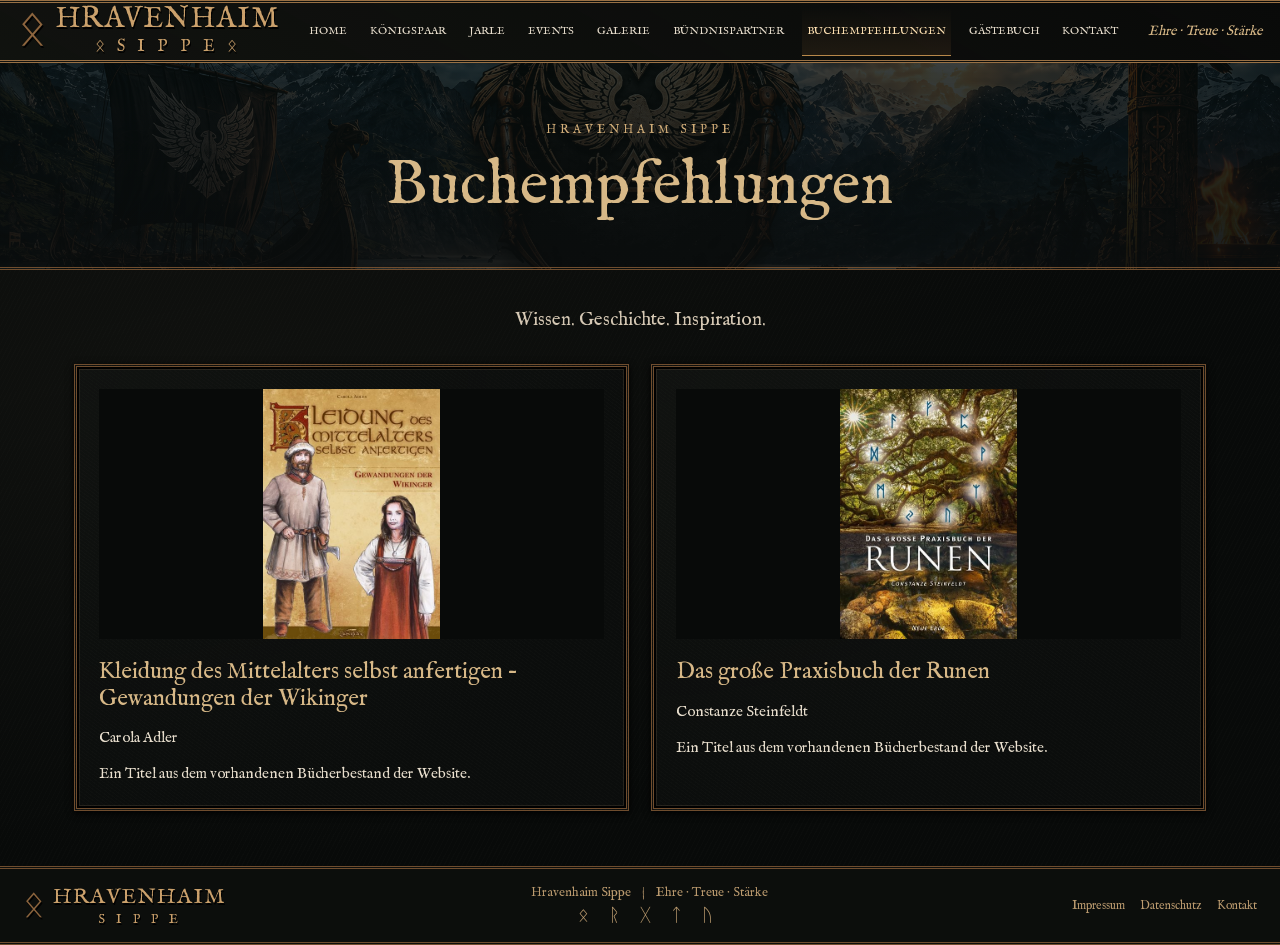
==== buchempfehlungen.html @ 6b53bd31 "Inhaltsseiten und gemeinsamen Veranstaltungskalender vervollständigen" ====
<!doctype html><html lang="de"><head><meta charset="utf-8"><meta name="viewport" content="width=device-width,initial-scale=1"><meta name="description" content="Hravenhaim Sippe – Ehre, Treue, Stärke. Gemeinschaft im Zeichen nordischer Kultur."><title>Buchempfehlungen · Hravenhaim Sippe</title><link rel="stylesheet" href="css/main.css"><script src="js/main.js" defer></script></head><body><a class="skip" href="#inhalt">Zum Inhalt</a><header class="topbar"><a class="brand" href="index.html" aria-label="Hravenhaim Sippe – Startseite"><span class="brand-rune" aria-hidden="true">ᛟ</span><span>HRAVENHAIM<small>ᛟ S I P P E ᛟ</small></span></a><button class="menuBtn" aria-label="Menü öffnen" aria-controls="hauptmenue" aria-expanded="false">☰</button><nav id="hauptmenue" class="menu" aria-label="Hauptnavigation"><a href="index.html">Home</a><a href="koenigspaar.html">Königspaar</a><a href="jarle.html">Jarle</a><a href="events.html">Events</a><a href="galerie.html">Galerie</a><a href="buendnispartner.html">Bündnispartner</a><a href="buchempfehlungen.html">Buchempfehlungen</a><a href="gaestebuch.php">Gästebuch</a><a href="kontakt.php">Kontakt</a></nav><span class="motto">Ehre · Treue · Stärke</span></header><main id="inhalt"><div class="page-heading"><span class="eyebrow">HRAVENHAIM SIPPE</span><h1>Buchempfehlungen</h1></div><div class="page-content"><p class="intro">Wissen. Geschichte. Inspiration.</p><div class="content-grid two"><article class="panel content-card"><img src="images/kleidung-des-mittelalters-selbst-anfertigen-gewandungen-der-wikinger-taschenbuch-carola-adler.jpeg" alt="Kleidung des Mittelalters selbst anfertigen – Gewandungen der Wikinger" loading="lazy"><h2>Kleidung des Mittelalters selbst anfertigen – Gewandungen der Wikinger</h2><p>Carola Adler</p><p>Ein Titel aus dem vorhandenen Bücherbestand der Website.</p></article><article class="panel content-card"><img src="images/das-grosse-praxisbuch-der-runen-taschenbuch-constanze-steinfeldt.jpeg" alt="Das große Praxisbuch der Runen" loading="lazy"><h2>Das große Praxisbuch der Runen</h2><p>Constanze Steinfeldt</p><p>Ein Titel aus dem vorhandenen Bücherbestand der Website.</p></article></div></div></main><footer><a class="brand" href="index.html"><span class="brand-rune" aria-hidden="true">ᛟ</span><span>HRAVENHAIM<small>S I P P E</small></span></a><div>Hravenhaim Sippe <span class="sep">|</span> Ehre · Treue · Stärke<small class="runes" aria-hidden="true">ᛟ ᚱ ᚷ ᛏ ᚢ</small></div><div class="legal"><a href="impressum.html">Impressum</a><a href="datenschutz.html">Datenschutz</a><a href="kontakt.php">Kontakt</a></div></footer><dialog id="image-modal" aria-label="Bildansicht"><button class="close" aria-label="Bildansicht schließen">×</button><button class="previous" aria-label="Vorheriges Bild">‹</button><figure><img src="images/Hrav.png" alt=""><figcaption></figcaption></figure><button class="next" aria-label="Nächstes Bild">›</button></dialog></body></html>
---- css/main.css ----
@font-face{font-family:Hraven;src:url('../fonts/im-fell-english.ttf') format('truetype');font-display:swap}
:root{--black:#090b0b;--panel:#101110;--bronze:#987044;--gold:#d7b887;--text:#e9dfce;--muted:#c7bbab;--line:#6f4d2e;--serif:Hraven,Georgia,'Times New Roman',serif;color-scheme:dark}
*{box-sizing:border-box}html{scroll-behavior:smooth}body{margin:0;background:radial-gradient(ellipse at 15% 40%,#25241e45,transparent 60%),repeating-linear-gradient(117deg,#14161433 0 1px,transparent 1px 4px),#080a09;color:var(--text);font:15px/1.5 var(--serif)}a{color:inherit;text-decoration:none}a:hover{color:#f5ce92}button,input,textarea{font:inherit}button,a,input,textarea{ -webkit-tap-highlight-color:transparent}button{cursor:pointer}img{max-width:100%;display:block}h1,h2,h3,p,figure,blockquote{margin:0}h1,h2,h3{font-weight:400;line-height:1.15}h2{font-size:23px}h3{font-size:21px}p+p{margin-top:12px}a:focus-visible,button:focus-visible,input:focus-visible,textarea:focus-visible{outline:2px solid #f4c584;outline-offset:4px}.sr-only,.skip:not(:focus){position:absolute;width:1px;height:1px;padding:0;overflow:hidden;clip-path:inset(50%);white-space:nowrap}.skip:focus{position:fixed;top:10px;left:10px;background:#fff;color:#000;padding:12px;z-index:1000}
.topbar{height:63px;display:flex;align-items:center;gap:20px;padding:4px 18px;border-block:3px double var(--bronze);background:linear-gradient(30deg,#17191488,transparent),#090a09;position:relative;z-index:30}.brand{display:flex;align-items:center;gap:7px;color:#cba16c;flex-shrink:0;font-size:29px;line-height:.85;text-shadow:1px 2px #000;letter-spacing:1px}.brand small{display:block;text-align:center;font-size:17px;margin-top:7px;letter-spacing:4px}.brand-rune{font-size:48px;color:#8d653e}.menu{display:flex;align-items:stretch;justify-content:space-around;gap:4px;flex:1;height:100%}.menu a{font-family:var(--serif);font-size:11px;text-transform:uppercase;display:flex;align-items:center;white-space:nowrap;padding:0 5px}.menu a:hover,.menu a.active{background:linear-gradient(0deg,#74512b30,transparent);color:#ffe2b3;box-shadow:inset 0 -1px #b8884a}.motto{white-space:nowrap;font-style:italic;font-size:14px;color:var(--gold)}.menuBtn{display:none;background:none;border:1px solid var(--bronze);color:var(--gold);padding:5px 10px;font-size:24px}
.hero{height:336px;position:relative;background:url('../images/design/hero.png') center center/cover no-repeat,#19272b;border-bottom:3px double var(--bronze);overflow:hidden}.hero-name{position:absolute;left:34.8%;width:31%;top:53%;text-align:center;color:#e1c399;text-shadow:0 3px 2px #000,2px 0 #4e321e,-2px 0 #4e321e}.hero-name h1{font-size:clamp(31px,4.1vw,60px);line-height:.97;letter-spacing:1px}.hero-name small{display:block;font-size:.67em;letter-spacing:.24em;padding-left:.24em;margin-top:8px}.hero-name>span{font-size:24px;line-height:1.2}.hero-quote{position:absolute;top:47%;right:19.4%;text-align:center;color:#f0d6af;font-size:24px;line-height:1.16;text-shadow:0 2px 4px #000}
.home-content{max-width:1440px;margin:auto;padding:8px 21px}.panel{position:relative;border:3px double var(--line);background:radial-gradient(ellipse at top left,#35382d20,transparent 75%),repeating-linear-gradient(36deg,#77776a06 0 1px,transparent 1px 3px),#0b0d0c;box-shadow:inset 0 0 0 2px #000,0 2px 7px #000}.panel:after{content:'';pointer-events:none;position:absolute;inset:2px;border:1px solid #c2a17825}.features{display:grid;grid-template-columns:1.1fr 1fr .95fr .87fr 1.1fr;gap:11px}.feature{height:228px;display:flex;flex-direction:column;overflow:hidden;text-align:center;transition:border-color .2s}.feature:hover{border-color:#dfb06e}.art{display:block;width:100%;height:100%;overflow:hidden}.feature>.art{height:155px;flex-shrink:0}.feature>div{padding:5px 3px 0;background:linear-gradient(#0c0c0ba6,#0c0c0b);margin-top:-2px;position:relative;flex:1}.feature h2{text-transform:uppercase;font-size:23px;white-space:nowrap}.feature p{font-size:13px;line-height:1.3;margin-top:2px}.chevron{color:var(--gold);line-height:1.05;font-size:23px;display:block}.overview{display:grid;grid-template-columns:1.05fr 1.03fr .76fr;gap:10px;margin-top:17px;padding:0 13px;position:relative}.overview:before,.overview:after{content:'◇\Aᛟ\A◇\Aᛟ\A◇';white-space:pre;position:absolute;top:0;bottom:0;color:#755031;width:12px;font-size:26px;line-height:2;text-align:center;overflow:hidden}.overview:before{left:-7px}.overview:after{right:-7px}.about{padding:15px 26px}.about h2{font-size:22px;margin-bottom:14px;border-bottom:1px solid #73512b66;padding-bottom:8px;white-space:nowrap}.symbol{font-size:29px;display:inline-block;color:var(--gold);vertical-align:middle;line-height:1;margin-right:8px}.about p{font-size:14px;line-height:1.35}.btn{display:inline-flex;align-items:center;justify-content:center;gap:10px;padding:7px 15px;background:linear-gradient(#1e211d,#090b0a);border:1px solid #b1824c;box-shadow:inset 0 0 0 3px #070908,inset 0 0 0 4px #6d502f66;color:#eee0c5;font-size:13px;text-align:center;min-height:34px}.btn:hover{background:#2d281d;color:#ffe0af;border-color:#e7b875}.btn span{font-size:22px;line-height:12px}.about .btn{margin-top:18px}.parchment{color:#21190f;background:radial-gradient(ellipse at 50% 45%,#f6e6c4,#d2b281 87%,#a77e49);box-shadow:inset 0 0 20px #70472080}.parchment a:hover{color:#6f3910}.parchment .symbol{color:#63421f}.overview>.parchment{padding:15px 18px}.panel-heading{display:flex;align-items:center;justify-content:space-between;gap:6px;border-bottom:1px solid #87654255;padding-bottom:9px}.panel-heading h2{font-size:23px;white-space:nowrap}.panel-heading>a{font-size:11px;text-decoration:underline;white-space:nowrap}.event-row{display:grid;grid-template-columns:44px 1fr;gap:14px;padding:10px 0;border-bottom:1px solid #86633855;align-items:start}.event-row:last-child{border:0}.datebox{border:1px solid #8d6333;border-radius:3px;text-align:center;background:linear-gradient(100deg,#997140,#d4b47d,#a7804a);font-size:12px;line-height:1.1;padding:3px}.datebox strong{display:block;font-size:23px;font-weight:400;line-height:1}.datebox span{display:block}.event-row h3{font-size:16px;font-weight:600}.event-row p,.event-row a{font-size:12px;line-height:1.25}.event-row a{text-decoration:underline}.quote-panel{overflow:hidden;min-height:270px}.quote-panel>.art{position:absolute;inset:0;height:100%;filter:brightness(.78)}.quote-panel blockquote{position:absolute;left:0;right:0;top:38%;text-align:center;font-size:18px;line-height:1.2;text-shadow:0 2px 5px #000;background:linear-gradient(transparent,#05070688,transparent);padding:10px 0}.knot{position:absolute;bottom:0;width:100%;height:43px;background:#0a0c0bed;border-top:1px solid #80603d;color:#a77b46;text-align:center;font-size:26px;letter-spacing:5px}
.small-panels{display:grid;grid-template-columns:1.1fr 1fr 1fr 1fr 1fr;gap:12px;margin-top:12px}.small-panels>.panel{padding:16px 12px 12px;display:flex;flex-direction:column;align-items:stretch;min-height:260px}.small-panels h2{font-size:17px;white-space:nowrap}.small-panels h2 .symbol{font-size:27px;margin-right:7px}.small-panels>.panel>p{font-size:12px;text-align:center;margin-top:4px}.small-panels .btn{align-self:center;margin-top:auto;width:max-content;max-width:100%}.mini-gallery{display:grid;grid-template-columns:repeat(3,1fr);gap:4px;margin:15px 0 8px}.mini-gallery .art{aspect-ratio:1;border:1px solid var(--line)}.mini-art{height:113px;margin:21px 0 16px;display:flex;align-items:center}.mini-art .art{height:auto;max-height:115px}.guest-preview{padding:13px;margin:16px 10px 12px;font-size:14px;line-height:1.3}.guest-preview small{display:block;font-size:9px;opacity:.8;margin-top:7px}.home-contact form{gap:5px;margin-top:12px}.home-contact input,.home-contact textarea{padding:3px 7px;font-size:12px}.home-contact textarea{min-height:59px}.home-contact .consent{font-size:10px}.home-contact .btn{width:100%;font-size:12px}.form-status:empty{display:none}.form-status{font-size:13px;margin-top:8px}.form-status.error{color:#f3b9a1}.form-status.success{color:#c8e1b2}
footer{border-block:3px double var(--line);padding:14px 23px 12px;display:flex;align-items:center;justify-content:space-between;gap:25px;color:#bc9b6f;font-size:13px;margin-top:0;min-height:76px;background:#0c0e0c}footer .brand{font-size:22px}footer .brand small{font-size:13px}footer .brand-rune{font-size:36px}footer>div{text-align:center}.runes{display:block;letter-spacing:8px;font-size:18px}.sep{padding:0 8px}.legal{display:flex;gap:15px;font-size:12px}
.page-heading{text-align:center;padding:55px 20px 45px;background:linear-gradient(#070d0ccc,#0a0d0def),url('../images/design/hero.png') center/cover;border-bottom:3px double var(--line)}.page-heading h1{font-size:clamp(34px,5vw,62px);color:var(--gold);margin-top:10px}.eyebrow{font-size:12px;letter-spacing:4px;color:#d2ae79}.page-content{max-width:1180px;padding:36px 24px 55px;margin:auto;min-height:55vh}.page-content>.intro{max-width:720px;margin:0 auto 30px;text-align:center;font-size:19px;color:#d5c8b4}.content-grid{display:grid;grid-template-columns:repeat(3,minmax(0,1fr));gap:22px}.content-grid.two{grid-template-columns:repeat(2,minmax(0,1fr))}.content-card{padding:22px}.content-card h2{color:var(--gold);margin-bottom:14px}.content-card h3{margin:16px 0 8px;color:var(--gold)}.content-card>img{width:100%;height:250px;object-fit:contain;background:#080a09;margin-bottom:20px}.content-card>.art{height:230px;margin-bottom:20px}.content-card p{line-height:1.6}.content-card .btn{margin-top:20px}.narrow{max-width:760px;margin:auto}.notice{border:1px solid #b98c4f;padding:14px 18px;margin:0 0 20px;background:#242115}.notice.error{border-color:#bf775b;background:#361d15}.notice.success{border-color:#91a768;background:#222d1b}.notice a{text-decoration:underline}.gallery-grid{display:grid;grid-template-columns:repeat(3,minmax(0,1fr));gap:16px}.gallery-grid button{width:100%;padding:5px;border:1px solid var(--bronze);background:#10120f;color:var(--text)}.gallery-grid img{height:250px;width:100%;object-fit:cover}.gallery-grid span{display:block;padding:10px}.gallery-grid button:hover{border-color:#eac693}.partner-image{object-fit:contain!important}.calendar-toolbar{display:flex;justify-content:space-between;align-items:center;gap:12px;margin-bottom:18px}.calendar-toolbar h2{text-align:center;font-size:25px}.calendar-grid{display:grid;grid-template-columns:repeat(7,minmax(0,1fr));gap:4px}.calendar-grid>span{text-align:center;color:var(--gold);padding:5px}.calendar-day{min-height:65px;background:#151914;border:1px solid #423927;color:var(--text);text-align:left;padding:7px}.calendar-day:disabled{opacity:.25;cursor:default}.calendar-day.has-event{border-color:var(--gold);background:#44331d}.calendar-day.selected{outline:2px solid #e9c28c;outline-offset:-3px}.calendar-day.today{color:#f8cf7e}.calendar-day small{display:block;font-size:11px;line-height:1.15;margin-top:3px}.calendar-detail{min-height:70px;margin-top:18px}.event-detail{scroll-margin-top:20px}.event-detail time{color:var(--gold)}.event-detail+.event-detail{margin-top:18px}
form{display:grid;gap:14px}form label:not(.consent){display:grid;gap:5px}input,textarea{width:100%;padding:10px 12px;border:1px solid #635846;background:#090c0a;color:var(--text);border-radius:0}textarea{resize:vertical;min-height:135px}.consent{display:flex;align-items:flex-start;gap:7px;font-size:13px;line-height:1.35}.consent input{width:auto;margin:3px 0 0;flex-shrink:0}.consent a{text-decoration:underline}.honeypot{position:absolute;left:-10000px;width:1px;height:1px;overflow:hidden}.guest-entry{padding:18px 20px;margin-bottom:16px;border-left:3px solid var(--bronze);background:#131711}.guest-entry h2{font-size:21px;color:var(--gold)}.guest-entry time{font-size:12px;color:var(--muted)}.guest-entry p{margin-top:10px;white-space:pre-wrap;overflow-wrap:anywhere}dialog{padding:35px 55px;border:1px solid var(--bronze);background:#0c100e;color:var(--text);max-width:95vw;max-height:94vh;width:1000px}dialog::backdrop{background:#000d}dialog figure img{max-height:74vh;width:100%;object-fit:contain}dialog figcaption{text-align:center;padding-top:12px}.close,.previous,.next{position:absolute;background:#101710cc;border:1px solid var(--bronze);color:#fff;font-size:28px;min-width:35px;min-height:35px}.close{right:8px;top:5px}.previous{left:7px;top:45%}.next{right:7px;top:45%}
@media(min-width:1450px){.hero{height:420px}.hero-name{top:55%}.hero-quote{font-size:29px}.topbar{padding-inline:max(20px,calc((100vw - 1440px)/2))}.hero-name h1{font-size:62px}}
@media(max-width:1150px){.topbar{gap:10px}.brand{font-size:23px}.brand-rune{font-size:35px}.motto{display:none}.menu a{font-size:10px;padding:0 4px}.hero-quote{right:16%;font-size:22px}.home-content{padding-inline:12px}.feature h2{font-size:20px}.about{padding:15px}.about h2{font-size:19px}.overview{grid-template-columns:1.1fr 1.1fr .8fr;padding:0}.overview:before,.overview:after{display:none}.panel-heading{flex-wrap:wrap}.small-panels{gap:8px}.small-panels>.panel{padding:12px 8px}.small-panels h2{font-size:15px}.symbol{margin-right:4px}.small-panels h2 .symbol{font-size:23px}}
@media(max-width:900px){.topbar{height:68px;justify-content:space-between}.brand{font-size:27px}.menuBtn{display:block}.menu{display:none;position:absolute;top:65px;left:0;right:0;background:#0d120f;border-bottom:2px solid var(--bronze);height:auto;padding:12px;grid-template-columns:repeat(3,1fr);gap:5px}.menu.open{display:grid}.menu a{padding:12px;font-size:13px;justify-content:center}.hero{height:310px}.hero-quote{right:8%;font-size:21px}.hero-name{left:30%;width:37%;top:54%}.hero-name h1{font-size:37px}.features{grid-template-columns:repeat(5,minmax(0,1fr));gap:6px}.feature{height:195px}.feature>.art{height:125px}.feature h2{font-size:16px}.feature p{font-size:11px}.overview{grid-template-columns:1fr 1fr}.quote-panel{grid-column:1/-1;min-height:210px}.quote-panel>.art{height:100%;width:100%}.quote-panel blockquote{top:20%;font-size:23px}.small-panels{grid-template-columns:repeat(3,minmax(0,1fr))}.small-panels>.panel{min-height:260px;padding:15px}.small-panels h2{font-size:19px}.small-panels .home-contact{grid-column:span 2}.home-contact textarea{min-height:75px}.home-contact form{gap:8px}.home-contact input,.home-contact textarea{font-size:15px}.home-contact .consent{font-size:12px}footer{flex-wrap:wrap;justify-content:center}.content-grid{grid-template-columns:repeat(2,minmax(0,1fr))}.gallery-grid{grid-template-columns:repeat(2,minmax(0,1fr))}}
@media(max-width:560px){.hero{height:310px;background-size:auto 310px}.hero-name{left:10%;width:80%;top:45%}.hero-name h1{font-size:40px}.hero-quote{top:auto;bottom:12px;right:0;width:100%;font-size:18px;padding:7px;background:#07100cc2}.hero-quote br{display:none}.hero-name small{font-size:25px}.hero-name>span{display:none}.home-content{padding:10px}.features{grid-template-columns:repeat(2,minmax(0,1fr));gap:9px}.feature:last-child{grid-column:1/-1;height:170px}.feature:last-child>.art{height:95px}.feature h2{font-size:21px}.feature p{font-size:12px}.overview{grid-template-columns:1fr;margin-top:12px}.about{padding:20px}.about h2{white-space:normal;font-size:24px}.about p{font-size:16px}.overview>.parchment{padding:18px}.panel-heading{flex-wrap:nowrap}.panel-heading h2{font-size:22px}.quote-panel{grid-column:auto;min-height:260px}.small-panels{grid-template-columns:1fr 1fr;gap:9px}.small-panels>.panel{padding:13px 9px}.small-panels h2{font-size:16px}.small-panels .home-contact{grid-column:1/-1}.small-panels .home-contact h2{font-size:23px}.small-panels .btn{font-size:12px;padding-inline:9px}.guest-preview{margin:15px 0}.content-grid,.content-grid.two,.gallery-grid{grid-template-columns:1fr}.page-content{padding:24px 14px 40px}.page-heading{padding:35px 12px}.calendar-day{min-height:45px;padding:4px}.calendar-day small{font-size:8px;overflow-wrap:anywhere}.calendar-toolbar h2{font-size:20px}.calendar-toolbar .btn{padding:8px}.menu{grid-template-columns:repeat(2,1fr)}footer{gap:18px}.legal{flex-wrap:wrap;justify-content:center}.hero-name h1{font-size:clamp(32px,9vw,42px)}dialog{padding-inline:40px}}
@media(prefers-reduced-motion:reduce){html{scroll-behavior:auto}*{transition:none!important}}
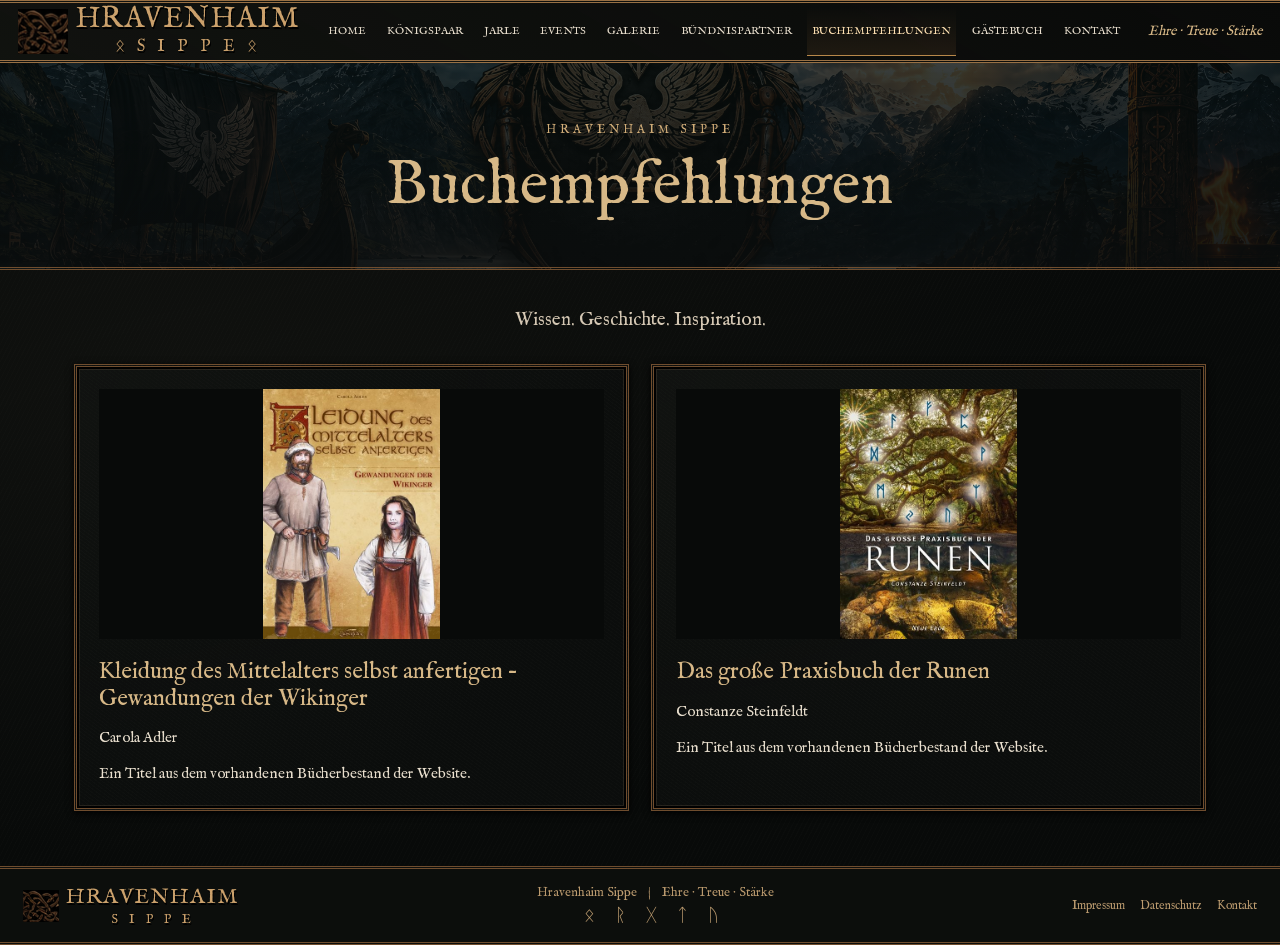
==== commit 1b1d01fb: "Ornamente der Vorlage übernehmen und Tablet-Raster abschließen" ====
--- a/buchempfehlungen.html
+++ b/buchempfehlungen.html
@@ -1 +1,51 @@
-<!doctype html><html lang="de"><head><meta charset="utf-8"><meta name="viewport" content="width=device-width,initial-scale=1"><meta name="description" content="Hravenhaim Sippe – Ehre, Treue, Stärke. Gemeinschaft im Zeichen nordischer Kultur."><title>Buchempfehlungen · Hravenhaim Sippe</title><link rel="stylesheet" href="css/main.css"><script src="js/main.js" defer></script></head><body><a class="skip" href="#inhalt">Zum Inhalt</a><header class="topbar"><a class="brand" href="index.html" aria-label="Hravenhaim Sippe – Startseite"><span class="brand-rune" aria-hidden="true">ᛟ</span><span>HRAVENHAIM<small>ᛟ S I P P E ᛟ</small></span></a><button class="menuBtn" aria-label="Menü öffnen" aria-controls="hauptmenue" aria-expanded="false">☰</button><nav id="hauptmenue" class="menu" aria-label="Hauptnavigation"><a href="index.html">Home</a><a href="koenigspaar.html">Königspaar</a><a href="jarle.html">Jarle</a><a href="events.html">Events</a><a href="galerie.html">Galerie</a><a href="buendnispartner.html">Bündnispartner</a><a href="buchempfehlungen.html">Buchempfehlungen</a><a href="gaestebuch.php">Gästebuch</a><a href="kontakt.php">Kontakt</a></nav><span class="motto">Ehre · Treue · Stärke</span></header><main id="inhalt"><div class="page-heading"><span class="eyebrow">HRAVENHAIM SIPPE</span><h1>Buchempfehlungen</h1></div><div class="page-content"><p class="intro">Wissen. Geschichte. Inspiration.</p><div class="content-grid two"><article class="panel content-card"><img src="images/kleidung-des-mittelalters-selbst-anfertigen-gewandungen-der-wikinger-taschenbuch-carola-adler.jpeg" alt="Kleidung des Mittelalters selbst anfertigen – Gewandungen der Wikinger" loading="lazy"><h2>Kleidung des Mittelalters selbst anfertigen – Gewandungen der Wikinger</h2><p>Carola Adler</p><p>Ein Titel aus dem vorhandenen Bücherbestand der Website.</p></article><article class="panel content-card"><img src="images/das-grosse-praxisbuch-der-runen-taschenbuch-constanze-steinfeldt.jpeg" alt="Das große Praxisbuch der Runen" loading="lazy"><h2>Das große Praxisbuch der Runen</h2><p>Constanze Steinfeldt</p><p>Ein Titel aus dem vorhandenen Bücherbestand der Website.</p></article></div></div></main><footer><a class="brand" href="index.html"><span class="brand-rune" aria-hidden="true">ᛟ</span><span>HRAVENHAIM<small>S I P P E</small></span></a><div>Hravenhaim Sippe <span class="sep">|</span> Ehre · Treue · Stärke<small class="runes" aria-hidden="true">ᛟ ᚱ ᚷ ᛏ ᚢ</small></div><div class="legal"><a href="impressum.html">Impressum</a><a href="datenschutz.html">Datenschutz</a><a href="kontakt.php">Kontakt</a></div></footer><dialog id="image-modal" aria-label="Bildansicht"><button class="close" aria-label="Bildansicht schließen">×</button><button class="previous" aria-label="Vorheriges Bild">‹</button><figure><img src="images/Hrav.png" alt=""><figcaption></figcaption></figure><button class="next" aria-label="Nächstes Bild">›</button></dialog></body></html>+<!doctype html>
+<html lang="de">
+<head>
+<meta charset="utf-8">
+<meta name="viewport" content="width=device-width,initial-scale=1">
+<meta name="description" content="Hravenhaim Sippe – Ehre, Treue, Stärke. Gemeinschaft im Zeichen nordischer Kultur.">
+<title>Buchempfehlungen · Hravenhaim Sippe</title>
+<link rel="stylesheet" href="css/main.css">
+<script src="js/main.js" defer></script>
+</head>
+<body><a class="skip" href="#inhalt">Zum Inhalt</a>
+<header class="topbar"><a class="brand" href="index.html" aria-label="Hravenhaim Sippe – Startseite"><svg class="brand-knot" viewBox="12 6 68 47" preserveAspectRatio="xMidYMid slice" aria-hidden="true" focusable="false"><image href="images/design/reference.png" width="1214" height="1295"/></svg><span>HRAVENHAIM<small>ᛟ S I P P E ᛟ</small></span></a>
+<button class="menuBtn" aria-label="Menü öffnen" aria-controls="hauptmenue" aria-expanded="false">☰</button>
+<nav id="hauptmenue" class="menu" aria-label="Hauptnavigation"><a href="index.html">Home</a><a href="koenigspaar.html">Königspaar</a><a href="jarle.html">Jarle</a><a href="events.html">Events</a><a href="galerie.html">Galerie</a><a href="buendnispartner.html">Bündnispartner</a><a href="buchempfehlungen.html">Buchempfehlungen</a><a href="gaestebuch.php">Gästebuch</a><a href="kontakt.php">Kontakt</a>
+</nav><span class="motto">Ehre · Treue · Stärke</span>
+</header>
+<main id="inhalt">
+<div class="page-heading"><span class="eyebrow">HRAVENHAIM SIPPE</span>
+<h1>Buchempfehlungen</h1>
+</div>
+<div class="page-content">
+<p class="intro">Wissen. Geschichte. Inspiration.</p>
+<div class="content-grid two">
+<article class="panel content-card"><img src="images/kleidung-des-mittelalters-selbst-anfertigen-gewandungen-der-wikinger-taschenbuch-carola-adler.jpeg" alt="Kleidung des Mittelalters selbst anfertigen – Gewandungen der Wikinger" loading="lazy">
+<h2>Kleidung des Mittelalters selbst anfertigen – Gewandungen der Wikinger</h2>
+<p>Carola Adler</p>
+<p>Ein Titel aus dem vorhandenen Bücherbestand der Website.</p>
+</article>
+<article class="panel content-card"><img src="images/das-grosse-praxisbuch-der-runen-taschenbuch-constanze-steinfeldt.jpeg" alt="Das große Praxisbuch der Runen" loading="lazy">
+<h2>Das große Praxisbuch der Runen</h2>
+<p>Constanze Steinfeldt</p>
+<p>Ein Titel aus dem vorhandenen Bücherbestand der Website.</p>
+</article>
+</div>
+</div>
+</main>
+<footer><a class="brand" href="index.html"><svg class="brand-knot" viewBox="12 6 68 47" preserveAspectRatio="xMidYMid slice" aria-hidden="true" focusable="false"><image href="images/design/reference.png" width="1214" height="1295"/></svg><span>HRAVENHAIM<small>S I P P E</small></span></a>
+<div>Hravenhaim Sippe <span class="sep">|</span> Ehre · Treue · Stärke<small class="runes" aria-hidden="true">ᛟ ᚱ ᚷ ᛏ ᚢ</small>
+</div>
+<div class="legal"><a href="impressum.html">Impressum</a><a href="datenschutz.html">Datenschutz</a><a href="kontakt.php">Kontakt</a>
+</div>
+</footer>
+<dialog id="image-modal" aria-label="Bildansicht">
+<button class="close" aria-label="Bildansicht schließen">×</button>
+<button class="previous" aria-label="Vorheriges Bild">‹</button>
+<figure><img src="images/Hrav.png" alt=""><figcaption></figcaption>
+</figure>
+<button class="next" aria-label="Nächstes Bild">›</button>
+</dialog>
+</body>
+</html>
--- a/css/main.css
+++ b/css/main.css
@@ -13,3 +13,12 @@
 @media(max-width:900px){.topbar{height:68px;justify-content:space-between}.brand{font-size:27px}.menuBtn{display:block}.menu{display:none;position:absolute;top:65px;left:0;right:0;background:#0d120f;border-bottom:2px solid var(--bronze);height:auto;padding:12px;grid-template-columns:repeat(3,1fr);gap:5px}.menu.open{display:grid}.menu a{padding:12px;font-size:13px;justify-content:center}.hero{height:310px}.hero-quote{right:8%;font-size:21px}.hero-name{left:30%;width:37%;top:54%}.hero-name h1{font-size:37px}.features{grid-template-columns:repeat(5,minmax(0,1fr));gap:6px}.feature{height:195px}.feature>.art{height:125px}.feature h2{font-size:16px}.feature p{font-size:11px}.overview{grid-template-columns:1fr 1fr}.quote-panel{grid-column:1/-1;min-height:210px}.quote-panel>.art{height:100%;width:100%}.quote-panel blockquote{top:20%;font-size:23px}.small-panels{grid-template-columns:repeat(3,minmax(0,1fr))}.small-panels>.panel{min-height:260px;padding:15px}.small-panels h2{font-size:19px}.small-panels .home-contact{grid-column:span 2}.home-contact textarea{min-height:75px}.home-contact form{gap:8px}.home-contact input,.home-contact textarea{font-size:15px}.home-contact .consent{font-size:12px}footer{flex-wrap:wrap;justify-content:center}.content-grid{grid-template-columns:repeat(2,minmax(0,1fr))}.gallery-grid{grid-template-columns:repeat(2,minmax(0,1fr))}}
 @media(max-width:560px){.hero{height:310px;background-size:auto 310px}.hero-name{left:10%;width:80%;top:45%}.hero-name h1{font-size:40px}.hero-quote{top:auto;bottom:12px;right:0;width:100%;font-size:18px;padding:7px;background:#07100cc2}.hero-quote br{display:none}.hero-name small{font-size:25px}.hero-name>span{display:none}.home-content{padding:10px}.features{grid-template-columns:repeat(2,minmax(0,1fr));gap:9px}.feature:last-child{grid-column:1/-1;height:170px}.feature:last-child>.art{height:95px}.feature h2{font-size:21px}.feature p{font-size:12px}.overview{grid-template-columns:1fr;margin-top:12px}.about{padding:20px}.about h2{white-space:normal;font-size:24px}.about p{font-size:16px}.overview>.parchment{padding:18px}.panel-heading{flex-wrap:nowrap}.panel-heading h2{font-size:22px}.quote-panel{grid-column:auto;min-height:260px}.small-panels{grid-template-columns:1fr 1fr;gap:9px}.small-panels>.panel{padding:13px 9px}.small-panels h2{font-size:16px}.small-panels .home-contact{grid-column:1/-1}.small-panels .home-contact h2{font-size:23px}.small-panels .btn{font-size:12px;padding-inline:9px}.guest-preview{margin:15px 0}.content-grid,.content-grid.two,.gallery-grid{grid-template-columns:1fr}.page-content{padding:24px 14px 40px}.page-heading{padding:35px 12px}.calendar-day{min-height:45px;padding:4px}.calendar-day small{font-size:8px;overflow-wrap:anywhere}.calendar-toolbar h2{font-size:20px}.calendar-toolbar .btn{padding:8px}.menu{grid-template-columns:repeat(2,1fr)}footer{gap:18px}.legal{flex-wrap:wrap;justify-content:center}.hero-name h1{font-size:clamp(32px,9vw,42px)}dialog{padding-inline:40px}}
 @media(prefers-reduced-motion:reduce){html{scroll-behavior:auto}*{transition:none!important}}
+
+.quote-panel{background:linear-gradient(#08100a15,#04090477),url('../images/design/hero.png') 76% center/auto 100% no-repeat}.quote-panel blockquote{top:34%}
+
+@media(min-width:901px){.hero-name{left:32%;width:36%}}
+@media(min-width:561px) and (max-width:900px){.feature h2{font-size:14px}}
+@media(min-width:561px) and (max-width:900px){.features{grid-template-columns:repeat(6,minmax(0,1fr))}.feature{grid-column:span 2}.feature:nth-child(n+4){grid-column:span 3}.feature h2{font-size:20px}}
+
+.brand-knot{width:50px;height:45px;flex-shrink:0}footer .brand-knot{width:36px;height:32px}.edge{position:absolute;width:19px;height:100%;top:0;pointer-events:none}.edge-left{left:-8px}.edge-right{right:-8px}.overview:before,.overview:after{display:none}.parchment{background-image:url('../images/design/grain.svg'),radial-gradient(ellipse at 50% 45%,#f6e6c4,#d2b281 87%,#a77e49)}.quote-panel{background-position:87% center}
+@media(max-width:1150px){.edge{display:none}.brand-knot{width:32px;height:38px}}
